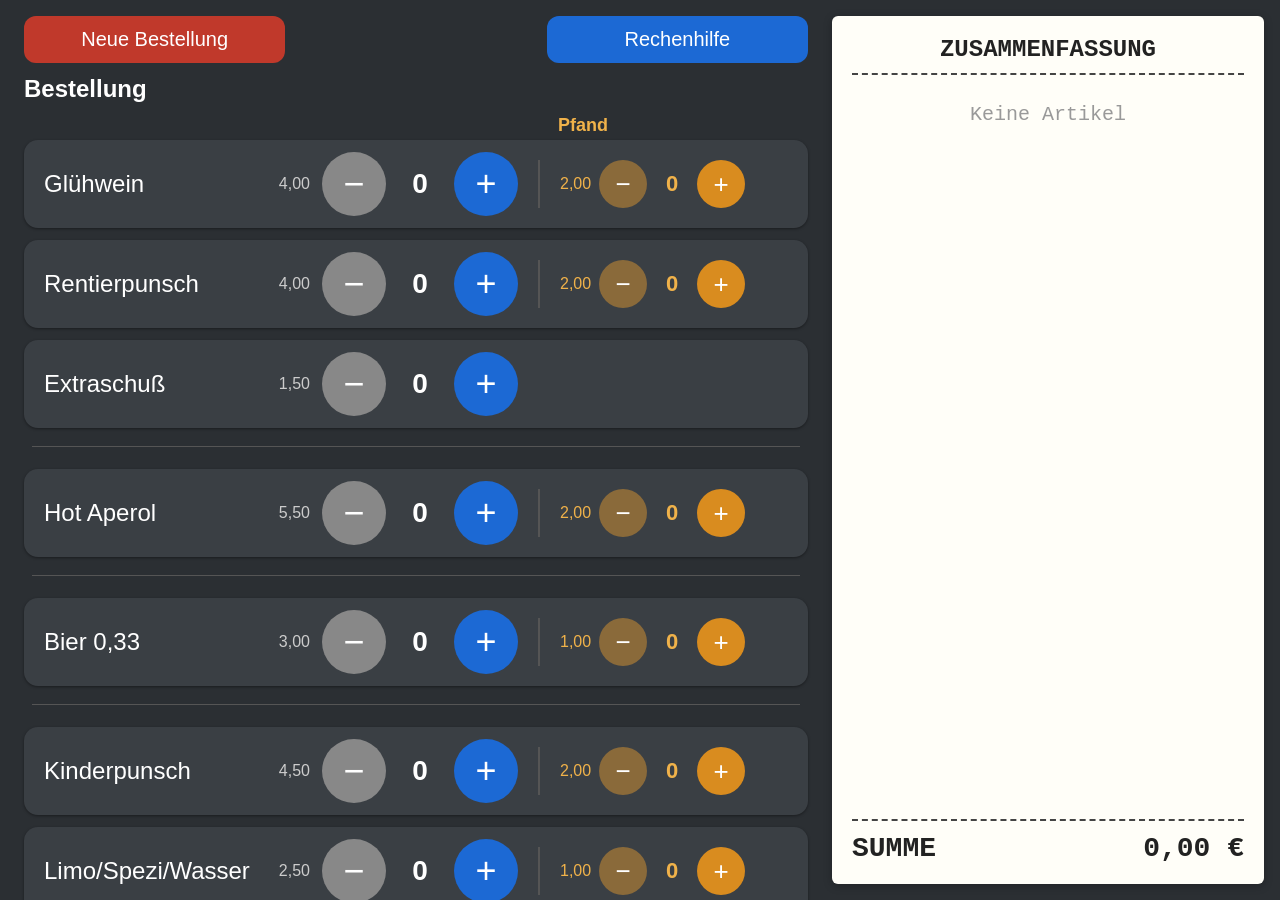
==== index.html @ dd3617d3 "Add files via upload" ====
<!DOCTYPE html>
<html lang="de">
<head>
  <meta charset="UTF-8">
  <meta name="viewport" content="width=device-width, initial-scale=1, maximum-scale=1, user-scalable=no, viewport-fit=cover">

  <meta name="apple-mobile-web-app-capable" content="yes">
  <meta name="mobile-web-app-capable" content="yes">
  <meta name="apple-mobile-web-app-status-bar-style" content="black-translucent">
  <meta name="apple-mobile-web-app-title" content="Kasse">
  <meta name="theme-color" content="#1c69d4">
  <title>FW Kassentool</title>
  <link rel="manifest" href="manifest.webmanifest">
  <link rel="apple-touch-icon" href="icons/icon-180.png">
  <link rel="stylesheet" href="style.css">

  <style>
    /* Bestellbereich (2/3) */
    #order {
      flex: 2;
      min-width: 0;
      display: flex;
      flex-direction: column;
      padding: 16px 24px;
      overflow-y: auto;
      -webkit-overflow-scrolling: touch;
    }
    #order h2 { margin: 0 0 12px; }
    .top {
      display: flex;
      align-items: stretch;
      justify-content: space-between;
      gap: 12px;
      margin-bottom: 12px;
    }
    #newOrder {
      width: 33.33%;
      font-size: 20px;
      padding: 12px;
      border: 0;
      border-radius: 12px;
      background: #c0392b;
      color: #fff;
    }
    #calcLink {
      width: 33.33%;
      font-size: 20px;
      padding: 12px;
      border-radius: 12px;
      background: #1c69d4;
      color: #fff;
      text-decoration: none;
      display: flex;
      align-items: center;
      justify-content: center;
    }
    #newOrder:active, #calcLink:active { opacity: .6; }

    /* Spaltenkopf Pfand */
    .head { display: flex; gap: 20px; padding: 0 20px; margin-bottom: 4px; }
    .head .sp { flex: 1; }
    .head .pf {
      width: 250px; padding-left: 20px;
      font-size: 18px; color: #f0b24a; font-weight: bold;
    }

    .item {
      display: flex;
      align-items: center;
      gap: 20px;
      background: #3a3f44;
      border-radius: 14px;
      padding: 12px 20px;
      margin-bottom: 12px;
      box-shadow: 0 1px 3px rgba(0,0,0,.4);
    }
    .item .name { font-size: 24px; flex: 1; min-width: 0; }
    .sep { height: 1px; background: #555; margin: 18px 8px 22px; }
    .ctrl { display: flex; align-items: center; gap: 12px; }
    .ctrl button {
      width: 64px; height: 64px;
      font-size: 36px;
      border: 0;
      border-radius: 50%;
      background: #1c69d4;
      color: #fff;
    }
    .ctrl button.minus { background: #888; }
    .ctrl button:active { opacity: .6; }
    .qty { min-width: 44px; text-align: center; font-size: 28px; font-weight: bold; }
    .price { font-size: 16px; color: #ccc; white-space: nowrap; }

    /* Pfand (rechts an der Artikelzeile) */
    .pfand {
      display: flex;
      align-items: center;
      gap: 8px;
      width: 250px;
      padding-left: 20px;
      border-left: 2px solid #555;
    }
    .pfand .ctrl { gap: 8px; }
    .pfand button { width: 48px; height: 48px; font-size: 26px; background: #d98c1f; }
    .pfand button.minus { background: #8a6a3a; }
    .pfand .qty { min-width: 34px; font-size: 22px; color: #f0b24a; }
    .pfand .price { color: #f0b24a; }
    .pfand.none { visibility: hidden; }

    /* Hinweis Hochformat */
    #rotate {
      display: none; position: fixed; inset: 0; z-index: 100;
      background: #2b2f33; color: #fff;
      align-items: center; justify-content: center;
      text-align: center; font-size: 28px; padding: 24px;
    }
    @media (orientation: portrait) {
      #rotate { display: flex; }
    }
  </style>
</head>
<body>
  <div id="rotate">Bitte das iPad quer halten ↻</div>
  <section id="order">
    <div class="top">
      <button id="newOrder">Neue Bestellung</button>
      <a id="calcLink" href="fw_rechenhilfe.html">Rechenhilfe</a>
    </div>
    <h2>Bestellung</h2>
    <div class="head"><div class="sp"></div><div class="pf">Pfand</div></div>
    <div id="items"></div>
  </section>

  <aside id="receipt">
    <h2>ZUSAMMENFASSUNG</h2>
    <div id="lines"></div>
    <div class="sub" id="subOrder"></div>
    <div id="pfandBox"></div>
    <div class="sub" id="subPfand"></div>
    <div id="total"><span>SUMME</span><span id="sum">0,00 €</span></div>
  </aside>

  <script src="articles.js"></script>
  <script src="shared.js"></script>
  <script>
    const qty = loadArr('fwQty');   // Artikelanzahl
    const dep = loadArr('fwDep');   // Pfandanzahl

    const itemsEl = document.getElementById('items');
    const qtyEls = [];
    const depEls = [];

    // Artikelzeilen aufbauen
    articles.forEach((a, i) => {
      if (a.separator) {
        const sep = document.createElement('div');
        sep.className = 'sep';
        itemsEl.appendChild(sep);
        return;
      }
      const hasPfand = (a.pfand || 0) > 0;
      const row = document.createElement('div');
      row.className = 'item';
      row.innerHTML = `
        <div class="name"></div>
        <div class="ctrl">
          <div class="price"></div>
          <button class="minus" data-i="${i}" data-t="q" data-d="-1">−</button>
          <div class="qty">0</div>
          <button data-i="${i}" data-t="q" data-d="1">+</button>
        </div>
        <div class="pfand ${hasPfand ? '' : 'none'}">
          <div class="ctrl">
            <div class="price"></div>
            <button class="minus" data-i="${i}" data-t="p" data-d="-1">−</button>
            <div class="qty">0</div>
            <button data-i="${i}" data-t="p" data-d="1">+</button>
          </div>
        </div>`;
      row.querySelector('.name').textContent = a.name;
      row.querySelector('.ctrl .price').textContent = fmtP(a.price);
      qtyEls[i] = row.querySelector('.ctrl .qty');
      if (hasPfand) {
        row.querySelector('.pfand .price').textContent = fmtP(a.pfand);
        depEls[i] = row.querySelector('.pfand .qty');
      }
      itemsEl.appendChild(row);
    });

    itemsEl.addEventListener('click', e => {
      const b = e.target.closest('button');
      if (!b) return;
      const i = +b.dataset.i;
      const d = +b.dataset.d;
      const hasPfand = (articles[i].pfand || 0) > 0;
      if (b.dataset.t === 'q') {
        const old = qty[i];
        qty[i] = Math.max(0, old + d);
        // Pfand läuft automatisch mit, solange die Artikelmenge sich ändert
        if (hasPfand && qty[i] !== old) dep[i] = Math.max(0, dep[i] + d);
      } else if (hasPfand) {
        dep[i] = Math.max(0, dep[i] + d);
      }
      render();
    });

    function render() {
      articles.forEach((a, i) => {
        if (a.separator) return;
        qtyEls[i].textContent = qty[i];
        if (depEls[i]) depEls[i].textContent = dep[i];
      });
      renderSummary(qty, dep);
      saveArr('fwQty', qty);
      saveArr('fwDep', dep);
    }
    render();

    // Neue Bestellung: alles auf 0
    document.getElementById('newOrder').addEventListener('click', () => {
      qty.fill(0);
      dep.fill(0);
      render();
    });

    lockGestures('#order, #lines');
  </script>
  <script>
    if ('serviceWorker' in navigator) {
      window.addEventListener('load', () => {
        navigator.serviceWorker.register('sw.js');
      });
    }
  </script>
</body>
</html>
---- style.css ----
* { box-sizing: border-box; -webkit-tap-highlight-color: transparent; }
html, body {
  margin: 0;
  height: 100%;
  overflow: hidden;
  font-family: -apple-system, Arial, sans-serif;
  background: #2b2f33;
  color: #fff;
  -webkit-user-select: none;
  user-select: none;
  touch-action: manipulation;
}
body {
  display: flex;
  padding: env(safe-area-inset-top) env(safe-area-inset-right)
           env(safe-area-inset-bottom) env(safe-area-inset-left);
}

/* Zusammenfassung (1/3), auf beiden Seiten identisch */
#receipt {
  flex: 1;
  min-width: 0;
  display: flex;
  flex-direction: column;
  margin: 16px 16px 16px 0;
  padding: 20px;
  background: #fffef8;
  color: #222;
  border-radius: 6px;
  box-shadow: 0 2px 8px rgba(0,0,0,.25);
  font-family: "Courier New", monospace;
}
#receipt h2 {
  margin: 0 0 8px;
  text-align: center;
  border-bottom: 2px dashed #444;
  padding-bottom: 10px;
}
#lines { flex: 1; overflow-y: auto; font-size: 20px; }
.line { display: flex; gap: 12px; padding: 4px 0; }
.line .n { min-width: 48px; font-weight: bold; }
.empty { color: #999; text-align: center; margin-top: 20px; }
#pfandBox { font-size: 20px; border-top: 1px dashed #999; padding-top: 6px; margin-bottom: 8px; }
#pfandBox:empty { display: none; }
#total {
  border-top: 2px dashed #444;
  padding-top: 12px;
  display: flex;
  justify-content: space-between;
  font-size: 28px;
  font-weight: bold;
}
.sub { text-align: right; font-size: 20px; font-weight: bold; padding: 4px 0; }
.sub:empty { display: none; }
#rotate {
  display: none; position: fixed; inset: 0; z-index: 100;
  background: #2b2f33; color: #fff;
  align-items: center; justify-content: center;
  text-align: center; font-size: 28px; padding: 24px;
}
@media (orientation: portrait) {
  #rotate { display: flex; }
}
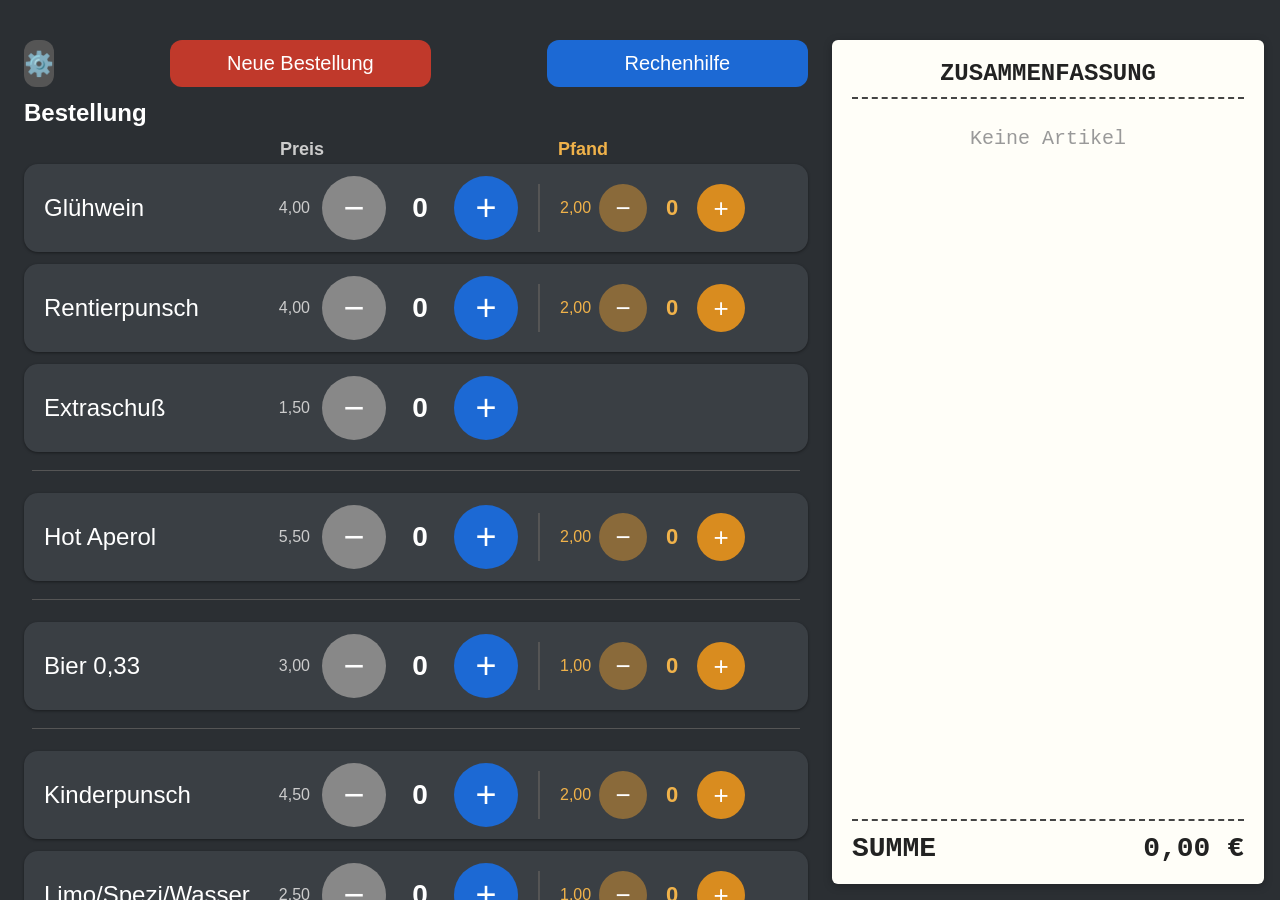
==== commit 2011502f: "Add files via upload" ====
--- a/index.html
+++ b/index.html
@@ -54,11 +54,26 @@
       align-items: center;
       justify-content: center;
     }
-    #newOrder:active, #calcLink:active { opacity: .6; }
-
-    /* Spaltenkopf Pfand */
+    #settingsBtn {
+      flex: 0 0 auto;
+      aspect-ratio: 1 / 1;
+      align-self: stretch;
+      font-size: 24px;
+      border: 0;
+      border-radius: 12px;
+      background: #555;
+      color: #fff;
+      padding: 0;
+    }
+    #newOrder:active, #calcLink:active, #settingsBtn:active { opacity: .6; }
+
+    /* Spaltenköpfe */
     .head { display: flex; gap: 20px; padding: 0 20px; margin-bottom: 4px; }
     .head .sp { flex: 1; }
+    .head .pr {
+      width: 238px; text-align: left;
+      font-size: 18px; color: #ccc; font-weight: bold;
+    }
     .head .pf {
       width: 250px; padding-left: 20px;
       font-size: 18px; color: #f0b24a; font-weight: bold;
@@ -122,11 +137,12 @@
   <div id="rotate">Bitte das iPad quer halten ↻</div>
   <section id="order">
     <div class="top">
+      <button id="settingsBtn" type="button" title="Einstellungen" aria-label="Einstellungen">⚙️</button>
       <button id="newOrder">Neue Bestellung</button>
       <a id="calcLink" href="fw_rechenhilfe.html">Rechenhilfe</a>
     </div>
     <h2>Bestellung</h2>
-    <div class="head"><div class="sp"></div><div class="pf">Pfand</div></div>
+    <div class="head"><div class="sp"></div><div class="pr">Preis</div><div class="pf">Pfand</div></div>
     <div id="items"></div>
   </section>
 
@@ -139,9 +155,12 @@
     <div id="total"><span>SUMME</span><span id="sum">0,00 €</span></div>
   </aside>
 
-  <script src="articles.js"></script>
-  <script src="shared.js"></script>
+  <script src="./articles.js"></script>
+  <script src="./store.js"></script>
+  <script src="./shared.js"></script>
   <script>
+    document.getElementById('settingsBtn').addEventListener('click', FWStore.openAdmin);
+
     const qty = loadArr('fwQty');   // Artikelanzahl
     const dep = loadArr('fwDep');   // Pfandanzahl
 
@@ -223,11 +242,12 @@
     });
 
     lockGestures('#order, #lines');
+    keepAwake();
   </script>
   <script>
     if ('serviceWorker' in navigator) {
       window.addEventListener('load', () => {
-        navigator.serviceWorker.register('sw.js');
+        navigator.serviceWorker.register('./sw.js').catch(() => {});
       });
     }
   </script>
--- a/style.css
+++ b/style.css
@@ -2,6 +2,7 @@
 html, body {
   margin: 0;
   height: 100%;
+  height: 100dvh;
   overflow: hidden;
   font-family: -apple-system, Arial, sans-serif;
   background: #2b2f33;
@@ -12,7 +13,7 @@
 }
 body {
   display: flex;
-  padding: env(safe-area-inset-top) env(safe-area-inset-right)
+  padding: max(env(safe-area-inset-top), 24px) env(safe-area-inset-right)
            env(safe-area-inset-bottom) env(safe-area-inset-left);
 }
 
